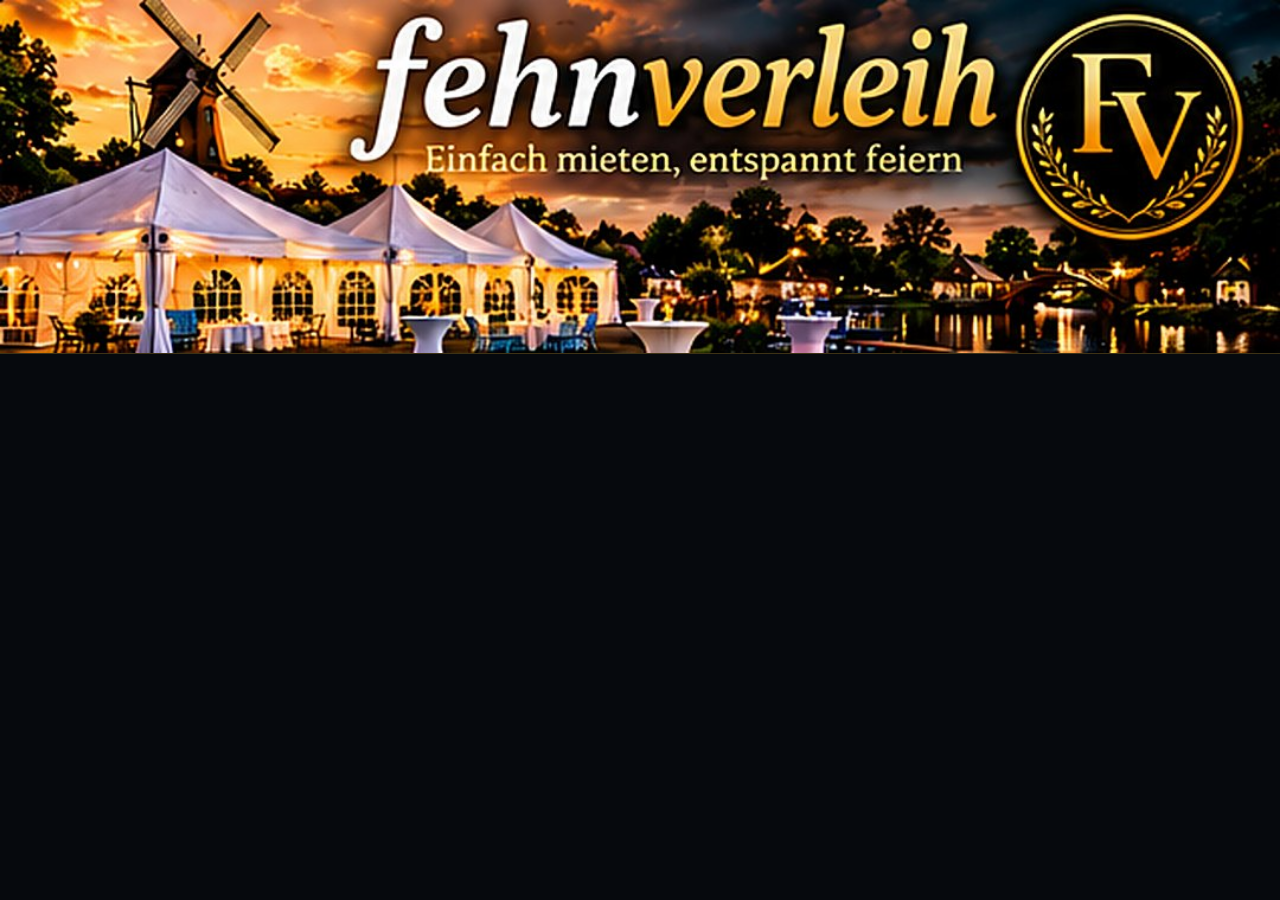
==== app/src/main/assets/www/index.html @ 890cf2ac "Navi: Oberflaeche Grundgeruest (Design, Karte, Zielfuehrung) - Zwischenstand Co-Authored-By: Claude " ====
<!doctype html>
<html lang="de">
<head>
<meta charset="utf-8">
<meta name="viewport" content="width=device-width, initial-scale=1, viewport-fit=cover, user-scalable=no">
<meta name="theme-color" content="#06090d">
<title>Fehnverleih Navi</title>
<link rel="stylesheet" href="lib/maplibre-gl.css">
<link rel="stylesheet" href="schrift.css">
<link rel="stylesheet" href="app.css">
</head>
<body>
<div id="rahmen">
  <div id="rahmenkopf"><img src="img/logo-klein.png" alt=""><b>fehn<i>verleih</i></b></div>
  <div id="app">
    <header id="banner"><img id="bannerbild" src="img/banner-hoch.jpg" alt="Fehnverleih – Einfach mieten, entspannt feiern"></header>
    <main id="seite"></main>
    <nav id="leiste"></nav>
  </div>
</div>
<div id="blase" hidden></div>
<div id="blatt" hidden></div>
<div id="toast" hidden></div>
<script src="lib/maplibre-gl.js"></script>
<script src="js/symbole.js"></script>
<script src="js/bruecke.js"></script>
<script src="js/server.js"></script>
<script src="js/geo.js"></script>
<script src="js/karte.js"></script>
<script src="js/fuehrung.js"></script>
<script src="js/seiten.js"></script>
<script src="js/app.js"></script>
</body>
</html>
---- app/src/main/assets/www/app.css ----
/* Fehnverleih Navi – Oberfläche nach den Entwürfen (Schwarz/Gold) */
:root {
  --bg: #06090d; --bg2: #0b0f15; --karte: #0c1117; --linie: #2b2414; --linie2: #3d3215;
  --gold: #eab94a; --gold-hell: #f9de94; --gold-dunkel: #c48a22; --gold-tief: #8a6114;
  --creme: #fbe8b5; --creme2: #f2d188; --tinte: #171105;
  --weiss: #ffffff; --grau: #c9c5ba; --grau2: #8d8a82;
  --blau: #1c56b4; --gruen: #1d7a3c; --rot: #b3262a; --rot2: #d93a35;
  --unten: env(safe-area-inset-bottom, 0px); --oben: env(safe-area-inset-top, 0px);
  --schmal: "Roboto Condensed", "sans-serif-condensed", "DejaVu Sans Condensed", "Arial Narrow", sans-serif;
  --schrift: "Roboto", system-ui, -apple-system, "Segoe UI", sans-serif;
}
* { box-sizing: border-box; -webkit-tap-highlight-color: transparent; }
html, body { margin: 0; height: 100%; background: var(--bg); color: var(--weiss); font: 15px/1.3 var(--schrift); overflow: hidden; overscroll-behavior: none; -webkit-user-select: none; user-select: none; }
button, input, select, textarea { font: inherit; color: inherit; }
button { cursor: pointer; border: 0; background: none; padding: 0; }
[hidden] { display: none !important; }
.sym { width: 1.35em; height: 1.35em; fill: currentColor; flex: none; display: block; }

/* ---------- Grundgerüst ---------- */
#rahmen { height: 100%; display: flex; flex-direction: column; }
#rahmenkopf { display: none; }
#app { flex: 1; min-height: 0; display: flex; flex-direction: column; padding-top: var(--oben); }
#banner { flex: none; background: #000; border-bottom: 1px solid var(--linie2); }
#banner img { display: block; width: 100%; height: auto; }
#seite { flex: 1; min-height: 0; display: flex; flex-direction: column; position: relative; }
.rollen { flex: 1; min-height: 0; overflow-y: auto; -webkit-overflow-scrolling: touch; padding: 8px 8px 10px; }
.rollen::-webkit-scrollbar { display: none; }

/* ---------- Leiste unten ---------- */
#leiste { flex: none; display: flex; background: linear-gradient(#0a0e13, #05070a); border-top: 1px solid var(--linie2); padding-bottom: var(--unten); }
#leiste button { flex: 1; display: flex; flex-direction: column; align-items: center; gap: 3px; padding: 9px 2px 8px; color: #b9b6ae; font-family: var(--schmal); font-size: 13px; position: relative; }
#leiste button + button::before { content: ""; position: absolute; left: 0; top: 18%; bottom: 18%; width: 1px; background: #1c2027; }
#leiste button .sym { width: 26px; height: 26px; }
#leiste button.akt { color: var(--gold); font-weight: 700; }
#leiste button.akt::after { content: ""; position: absolute; left: 22%; right: 22%; bottom: 0; height: 3px; border-radius: 3px 3px 0 0; background: var(--gold); }

/* ---------- Knöpfe ---------- */
.gold { background: linear-gradient(180deg, #f9de94 0%, #edc05a 42%, #d9a33a 70%, #c48a22 100%); color: var(--tinte); border: 1px solid #b07a18; border-radius: 9px; font-weight: 700; box-shadow: 0 1px 0 rgba(255,255,255,.35) inset, 0 2px 6px rgba(0,0,0,.5); }
.gold:active { filter: brightness(.9); }
.rand { background: #0b0f14; color: var(--gold); border: 1.5px solid var(--gold-dunkel); border-radius: 9px; font-weight: 600; }
.rand:active { background: #171207; }
.rotk { background: linear-gradient(180deg, #e2463f, #b3262a); color: #fff; border: 1px solid #8f1c20; border-radius: 9px; font-weight: 700; }
.knopf { display: inline-flex; align-items: center; justify-content: center; gap: 8px; padding: 11px 14px; min-height: 44px; }
.knopf.breit { width: 100%; }
.knopf.gross { min-height: 52px; font-size: 17px; }
.knopf:disabled { opacity: .5; }
.rund { width: 42px; height: 42px; border-radius: 50%; display: flex; align-items: center; justify-content: center; flex: none; }
.rund.tel { border: 2px solid var(--gold); color: var(--gold); background: #0a0d11; }
.rund.tel .sym { width: 22px; height: 22px; }

/* ---------- Kopfzeile unter dem Banner ---------- */
.zeile { flex: none; display: flex; align-items: center; gap: 8px; padding: 8px 10px; min-height: 54px; }
.zeile h1 { margin: 0; font-size: 21px; font-weight: 600; flex: 1; min-width: 0; white-space: nowrap; overflow: hidden; text-overflow: ellipsis; }
.zeile .pfeil { color: var(--gold); width: 36px; height: 40px; display: flex; align-items: center; justify-content: center; flex: none; }
.zeile .pfeil .sym { width: 34px; height: 34px; }
.zeile .kasten { width: 40px; height: 40px; border-radius: 8px; display: flex; align-items: center; justify-content: center; flex: none; }
.zeile .kasten .sym { width: 24px; height: 24px; }
.zeile .datum { flex: 1; display: flex; align-items: center; justify-content: center; min-width: 0; }
.zeile .datum b { font-size: 19px; font-weight: 600; white-space: nowrap; padding: 0 2px; }
.zeile .klein { padding: 8px 12px; min-height: 40px; font-size: 14px; font-family: var(--schmal); white-space: nowrap; }
.zeile .klein .sym { width: 20px; height: 20px; }

/* ---------- Auftragskarten ---------- */
.auftrag { display: flex; align-items: stretch; background: linear-gradient(180deg, #0e131a, #090d12); border: 1px solid #20252d; border-radius: 10px; margin-bottom: 8px; min-height: 88px; }
.auftrag .zeit { flex: none; width: 74px; display: flex; flex-direction: column; justify-content: center; align-items: center; border-right: 1px solid #232830; padding: 6px 2px; }
.auftrag .zeit b { font-size: 23px; font-weight: 700; letter-spacing: .2px; line-height: 1.1; }
.auftrag .zeit span { font-size: 12.5px; color: var(--grau); margin-top: 3px; }
.auftrag .wer { flex: 1; min-width: 0; padding: 7px 4px 7px 10px; display: flex; flex-direction: column; justify-content: center; gap: 2px; font-family: var(--schmal); }
.auftrag .wer b { font-size: 17px; font-weight: 700; white-space: nowrap; overflow: hidden; text-overflow: ellipsis; }
.auftrag .adr { display: flex; gap: 5px; font-size: 13.5px; color: #e8e5dc; line-height: 1.25; }
.auftrag .adr .sym { color: var(--gold); width: 18px; height: 18px; margin-top: 1px; }
.auftrag .adr span { min-width: 0; overflow: hidden; display: -webkit-box; -webkit-line-clamp: 2; -webkit-box-orient: vertical; }
.auftrag .tun { flex: none; display: flex; align-items: center; gap: 7px; padding: 6px 2px 6px 4px; }
.auftrag .los { width: 100px; min-height: 58px; padding: 6px 8px; gap: 7px; font-family: var(--schmal); font-size: 14.5px; line-height: 1.15; text-align: left; }
.auftrag .los .sym { width: 24px; height: 24px; transform: rotate(45deg); }
.auftrag .mehr { color: #fff; width: 22px; display: flex; align-items: center; justify-content: center; flex: none; align-self: stretch; }
.auftrag .mehr .sym { width: 24px; height: 24px; }
.marke { display: inline-flex; align-items: center; gap: 4px; align-self: flex-start; font-size: 12.5px; font-weight: 500; padding: 1px 8px 1px 6px; border-radius: 4px; color: #fff; background: var(--blau); line-height: 1.45; }
.marke .sym { width: 14px; height: 14px; }
.marke.aufbau { background: var(--gruen); } .marke.event { background: var(--rot); } .marke.abholung { background: #1a4f9c; } .marke.auftrag { background: #5b4a1c; color: var(--gold-hell); }
.marke.spaet { background: #7a1d1d; }
/* nächster Auftrag: Gold-Karte */
.auftrag.naechster { background: linear-gradient(180deg, #fdf0c9 0%, #f8e0a2 55%, #efcd80 100%); border: 2px solid var(--gold-dunkel); color: var(--tinte); box-shadow: 0 0 0 1px #f9de94 inset; }
.auftrag.naechster .zeit { border-right-color: #d2ab55; }
.auftrag.naechster .zeit span, .auftrag.naechster .adr { color: #2a2008; }
.auftrag.naechster .adr .sym { color: var(--tinte); }
.auftrag.naechster .marke { background: #cfe0fb; color: #173f86; }
.auftrag.naechster .marke.aufbau { background: #cfeed8; color: #145a2b; } .auftrag.naechster .marke.event { background: #f8d3d3; color: #8a1c1f; }
.auftrag.naechster .rund.tel { background: #14100a; border-color: #14100a; }
.auftrag.naechster .mehr { color: var(--tinte); }
.auftrag.naechster .los { border-color: #a9781c; }
.leer { text-align: center; color: var(--grau); padding: 28px 16px; border: 1px dashed #2a2f37; border-radius: 10px; font-size: 15px; }
.leer b { display: block; color: #fff; font-size: 17px; margin-bottom: 4px; }
.hinweis { font-size: 13px; color: var(--grau2); text-align: center; padding: 4px 0 2px; }

/* Kacheln unter der Liste */
.kacheln { flex: none; display: flex; gap: 8px; padding: 0 8px 8px; }
.kachel { flex: 1; min-width: 0; display: flex; align-items: center; gap: 8px; padding: 8px 8px; min-height: 58px; text-align: center; }
.kachel .sym { width: 34px; height: 34px; flex: none; }
.kachel div { flex: 1; min-width: 0; }
.kachel b { display: block; color: #fff; font-size: 16px; font-weight: 600; font-family: var(--schmal); white-space: nowrap; }
.kachel span { display: block; color: #e3ddcd; font-size: 11.5px; font-family: var(--schmal); white-space: nowrap; overflow: hidden; text-overflow: ellipsis; }

/* ---------- Zielkarte (Navigation) ---------- */
.ziel { flex: none; margin: 0 8px; display: flex; align-items: center; gap: 10px; padding: 8px 12px; background: linear-gradient(180deg, #fdf0c9, #f1d087); color: var(--tinte); border: 2px solid var(--gold-dunkel); border-radius: 10px; position: relative; z-index: 3; }
.ziel > .sym { width: 44px; height: 44px; }
.ziel .txt { flex: 1; min-width: 0; border-left: 1px solid #d2ab55; padding-left: 12px; font-family: var(--schmal); }
.ziel .txt b { display: block; font-size: 19px; white-space: nowrap; overflow: hidden; text-overflow: ellipsis; }
.ziel .adr { display: flex; gap: 5px; font-size: 15px; line-height: 1.25; }
.ziel .adr .sym { width: 20px; height: 20px; }
.ziel .rund { background: #14100a; color: var(--gold); }

/* ---------- Karte ---------- */
.kartenfeld { flex: 1; min-height: 0; position: relative; background: #0b1a12; margin-top: -4px; }
#karte { position: absolute; inset: 0; }
.kartenknopf { position: absolute; z-index: 4; background: #fff; color: #14100a; box-shadow: 0 2px 8px rgba(0,0,0,.5); }
.kartenknopf.dunkel { background: rgba(8,11,15,.88); color: var(--gold); border: 1.5px solid var(--gold-dunkel); }
.zoom { position: absolute; right: 10px; bottom: 74px; z-index: 4; display: flex; flex-direction: column; border-radius: 8px; overflow: hidden; background: #fff; box-shadow: 0 2px 8px rgba(0,0,0,.5); }
.zoom button { width: 44px; height: 44px; color: #14100a; display: flex; align-items: center; justify-content: center; }
.zoom button + button { border-top: 1px solid #d5d5d5; }
.zoom .sym { width: 26px; height: 26px; }
.kartenknopf.ortung { right: 10px; bottom: 16px; }
.kartenknopf.ortung .sym { width: 26px; height: 26px; }
.quelle { position: absolute; left: 6px; bottom: 4px; z-index: 3; font-size: 10px; color: rgba(255,255,255,.75); text-shadow: 0 0 3px #000; pointer-events: none; }
.kartenmeldung { position: absolute; left: 12px; right: 12px; top: 14px; z-index: 5; background: rgba(8,11,15,.92); border: 1px solid var(--gold-dunkel); border-radius: 10px; padding: 10px 12px; font-size: 14px; display: flex; gap: 10px; align-items: center; }
.kartenmeldung .dreh { width: 18px; height: 18px; border: 3px solid #5a4514; border-top-color: var(--gold); border-radius: 50%; animation: dreh 1s linear infinite; flex: none; }
@keyframes dreh { to { transform: rotate(360deg); } }

/* Fußzeile der Routen-Vorschau */
.fuss { flex: none; display: flex; align-items: center; gap: 10px; padding: 9px 10px; background: var(--bg); border-top: 1px solid var(--linie2); }
.fuss > .sym { width: 40px; height: 40px; color: var(--gold); }
.fuss .txt { flex: 1; min-width: 0; font-family: var(--schmal); border-right: 1px solid #1f242b; padding-right: 6px; }
.fuss .txt b { display: block; font-size: 19px; font-weight: 700; white-space: nowrap; }
.fuss .txt b small { font-weight: 400; font-size: 17px; }
.fuss .txt span { display: block; font-size: 14px; color: #e3ddcd; white-space: nowrap; overflow: hidden; text-overflow: ellipsis; }
.fuss .knopf { min-height: 54px; padding: 8px 14px; font-size: 18px; font-family: var(--schmal); flex: none; }
.fuss .knopf .sym { width: 26px; height: 26px; transform: rotate(45deg); }
.fuss .knopf small { display: block; font-size: 11.5px; font-weight: 500; margin-top: 1px; }

/* ---------- Zielführung ---------- */
.abbiegen { position: absolute; left: 8px; right: 8px; top: 8px; z-index: 5; display: flex; align-items: center; gap: 12px; padding: 8px 12px; background: rgba(6,9,13,.93); border: 2px solid var(--gold-dunkel); border-radius: 10px; }
.abbiegen > .sym { width: 50px; height: 50px; color: var(--gold); }
.abbiegen .txt { flex: 1; min-width: 0; font-family: var(--schmal); }
.abbiegen .txt b { display: block; font-size: 30px; font-weight: 700; line-height: 1.05; }
.abbiegen .txt span { display: block; font-size: 17px; line-height: 1.2; overflow: hidden; display: -webkit-box; -webkit-line-clamp: 2; -webkit-box-orient: vertical; }
.fahrknopf { position: absolute; z-index: 5; }
.fahrknopf.info { left: 10px; bottom: 14px; width: 52px; height: 52px; }
.fahrknopf.info .sym { width: 30px; height: 30px; }
.fahrknopf.vollb { right: 10px; bottom: 72px; }
.fahrknopf.mitte { right: 10px; bottom: 14px; }
.fahrknopf.auswahl { right: 10px; top: 96px; width: auto; border-radius: 22px; padding: 0 12px 0 10px; gap: 6px; font-family: var(--schmal); font-size: 14px; font-weight: 600; }
.schild { position: absolute; left: 12px; bottom: 78px; z-index: 5; display: flex; align-items: center; gap: 0; }
.schild .limit { width: 50px; height: 50px; border-radius: 50%; background: #fff; border: 5px solid #d3221f; color: #111; font-weight: 800; font-size: 19px; display: flex; align-items: center; justify-content: center; box-shadow: 0 2px 6px rgba(0,0,0,.5); position: relative; z-index: 1; }
.schild .tempo { background: rgba(6,9,13,.9); border-radius: 0 10px 10px 0; padding: 4px 10px 4px 16px; margin-left: -10px; text-align: center; line-height: 1; }
.schild .tempo b { font-size: 20px; display: block; } .schild .tempo span { font-size: 10px; color: var(--grau); }
.schild.zuschnell .tempo b { color: #ff6b61; }
.fahrinfo { position: absolute; left: 70px; right: 62px; bottom: 12px; z-index: 5; background: rgba(6,9,13,.95); border: 1.5px solid var(--gold-dunkel); border-radius: 12px; padding: 8px 10px; font-family: var(--schmal); }
.fahrinfo .werte { display: flex; gap: 10px; align-items: baseline; flex-wrap: wrap; }
.fahrinfo .werte div { flex: 1; min-width: 60px; }
.fahrinfo b { font-size: 19px; display: block; white-space: nowrap; } .fahrinfo span { font-size: 12px; color: var(--grau); }
.fahrinfo .rotk { margin-top: 8px; width: 100%; min-height: 42px; font-size: 16px; }
.auswahlfeld { position: absolute; right: 10px; top: 146px; z-index: 6; background: rgba(6,9,13,.96); border: 1.5px solid var(--gold-dunkel); border-radius: 12px; padding: 6px; min-width: 210px; font-family: var(--schmal); }
.auswahlfeld button { display: flex; width: 100%; align-items: center; gap: 10px; padding: 10px 8px; font-size: 16px; text-align: left; border-radius: 8px; }
.auswahlfeld button .sym { width: 24px; height: 24px; color: var(--grau2); }
.auswahlfeld button.an .sym { color: var(--gold); }
.auswahlfeld button i { margin-left: auto; width: 38px; height: 22px; border-radius: 12px; background: #2a2f37; position: relative; flex: none; }
.auswahlfeld button i::after { content: ""; position: absolute; left: 2px; top: 2px; width: 18px; height: 18px; border-radius: 50%; background: #9b9b9b; transition: .15s; }
.auswahlfeld button.an i { background: #6a4d10; } .auswahlfeld button.an i::after { left: 18px; background: var(--gold); }
/* Kartenmarken */
.m-ziel { width: 34px; height: 44px; filter: drop-shadow(0 2px 3px rgba(0,0,0,.6)); }
.m-start { width: 22px; height: 22px; border-radius: 50%; background: #1a73e8; border: 4px solid #fff; box-shadow: 0 1px 6px rgba(0,0,0,.6); }
.m-auto { width: 44px; height: 60px; filter: drop-shadow(0 3px 5px rgba(0,0,0,.65)); }
.m-poi { width: 26px; height: 26px; border-radius: 50%; display: flex; align-items: center; justify-content: center; border: 2px solid #fff; box-shadow: 0 1px 5px rgba(0,0,0,.6); color: #fff; }
.m-poi .sym { width: 16px; height: 16px; }
.m-poi.wc { background: #1c56b4; } .m-poi.laden { background: #1d7a3c; }
.m-schild { background: #fff; color: #111; border-radius: 8px; padding: 5px 9px; font-family: var(--schmal); font-size: 13px; line-height: 1.2; box-shadow: 0 2px 8px rgba(0,0,0,.5); white-space: nowrap; }
.m-schild b { display: block; font-size: 14.5px; }
.m-nr { min-width: 26px; height: 26px; padding: 0 5px; border-radius: 13px; background: var(--gold); color: var(--tinte); font-weight: 800; font-size: 13px; display: flex; align-items: center; justify-content: center; border: 2px solid #14100a; box-shadow: 0 1px 5px rgba(0,0,0,.6); }

/* ---------- Vollbild: nur Karte, dünner Rahmen mit Logo ---------- */
body.vollbild #banner, body.vollbild #leiste, body.vollbild .zeile, body.vollbild .ziel, body.vollbild .fuss { display: none; }
body.vollbild #rahmen { padding: 0 5px 5px; background: linear-gradient(135deg, #f9de94, #c48a22 40%, #8a6114 70%, #edc05a); }
body.vollbild #rahmenkopf { display: flex; align-items: center; justify-content: center; gap: 6px; height: calc(22px + var(--oben)); padding-top: var(--oben); flex: none; }
#rahmenkopf img { width: 17px; height: 17px; border-radius: 50%; }
#rahmenkopf b { font-family: Georgia, "Noto Serif", serif; font-style: italic; font-size: 14px; color: #fff; letter-spacing: .3px; text-shadow: 0 1px 2px #000; }
#rahmenkopf b i { color: #2a1c02; text-shadow: none; }
body.vollbild #app { padding-top: 0; border-radius: 6px; overflow: hidden; }
body.vollbild .kartenfeld { margin-top: 0; }
body.vollbild .fahrknopf.auswahl { top: 96px; }

/* ---------- Karten / Formulare (übrige Seiten) ---------- */
.block { background: linear-gradient(180deg, #0e131a, #090d12); border: 1px solid #20252d; border-radius: 10px; padding: 12px; margin-bottom: 10px; }
.block.goldr { border: 1.5px solid var(--gold-dunkel); }
.block.creme { background: linear-gradient(180deg, #fdf0c9, #f1d087); color: var(--tinte); border: 2px solid var(--gold-dunkel); }
.block h2 { margin: 0 0 8px; font-size: 17px; font-weight: 600; display: flex; align-items: center; gap: 8px; }
.block h2 .sym { color: var(--gold); width: 24px; height: 24px; }
.block.creme h2 .sym { color: var(--tinte); }
h3.ueber { margin: 14px 4px 8px; font-size: 18px; font-weight: 600; display: flex; align-items: center; gap: 8px; }
h3.ueber .sym { color: var(--gold); width: 26px; height: 26px; }
.feld { display: block; font-size: 13px; color: var(--grau); margin-bottom: 10px; }
.block.creme .feld { color: #3a2d0c; }
.eingabe { display: block; width: 100%; margin-top: 4px; padding: 11px 12px; border-radius: 8px; border: 1px solid #39404a; background: #05080b; color: #fff; font-size: 16px; -webkit-user-select: text; user-select: text; outline: none; }
.eingabe:focus { border-color: var(--gold); }
.block.creme .eingabe { background: #fff; color: #111; border-color: #b9974a; }
textarea.eingabe { min-height: 84px; resize: none; }
.zweier { display: flex; gap: 10px; } .zweier > * { flex: 1; min-width: 0; }
.wahl { display: flex; border: 1.5px solid var(--gold-dunkel); border-radius: 9px; overflow: hidden; margin-top: 4px; }
.wahl button { flex: 1; padding: 10px 6px; font-weight: 600; color: var(--gold); font-size: 15px; }
.wahl button.akt { background: linear-gradient(180deg, #f9de94, #d9a33a); color: var(--tinte); }
.suchfeld { display: flex; align-items: center; gap: 8px; background: #fff; border: 1px solid #b9974a; border-radius: 8px; padding: 0 10px; color: #555; }
.suchfeld input { flex: 1; min-width: 0; border: 0; outline: 0; background: none; color: #111; padding: 12px 0; font-size: 16px; -webkit-user-select: text; user-select: text; }
.chips { display: flex; gap: 8px; margin: 10px 0; }
.chip { flex: 1; min-width: 0; display: flex; align-items: center; justify-content: center; gap: 6px; background: #fff7df; border: 1px solid #d8b566; border-radius: 8px; padding: 8px 6px; color: var(--tinte); font-family: var(--schmal); font-size: 15px; line-height: 1.15; text-align: left; }
.chip .sym { width: 24px; height: 24px; } .chip small { display: block; font-size: 11.5px; color: #4a3a12; }
.eintrag { display: flex; align-items: center; gap: 10px; width: 100%; text-align: left; background: linear-gradient(180deg, #0e131a, #090d12); border: 1px solid #20252d; border-radius: 10px; padding: 10px 10px 10px 12px; margin-bottom: 8px; font-family: var(--schmal); min-height: 58px; }
.eintrag > .sym { color: var(--gold); width: 26px; height: 26px; }
.eintrag .txt { flex: 1; min-width: 0; } .eintrag .txt b { display: block; font-size: 16.5px; white-space: nowrap; overflow: hidden; text-overflow: ellipsis; }
.eintrag .txt span { display: block; font-size: 13.5px; color: var(--grau); white-space: nowrap; overflow: hidden; text-overflow: ellipsis; }
.eintrag .ende { color: #fff; flex: none; display: flex; align-items: center; gap: 8px; }
.eintrag .ende .sym { width: 24px; height: 24px; }
.eintrag .wert { font-size: 17px; font-weight: 700; color: var(--gold); white-space: nowrap; }
.punkt { width: 10px; height: 10px; border-radius: 50%; background: #3fd06b; box-shadow: 0 0 0 4px rgba(63,208,107,.18); flex: none; margin: 0 6px 0 2px; }
.schalter { display: flex; align-items: center; gap: 12px; width: 100%; padding: 10px 2px; text-align: left; font-size: 16px; border-bottom: 1px solid #1a1f26; }
.schalter:last-child { border-bottom: 0; }
.schalter .sym { color: var(--gold); width: 24px; height: 24px; }
.schalter span { flex: 1; } .schalter small { display: block; color: var(--grau2); font-size: 12.5px; }
.schalter i { width: 46px; height: 26px; border-radius: 14px; background: #2a2f37; position: relative; flex: none; }
.schalter i::after { content: ""; position: absolute; left: 3px; top: 3px; width: 20px; height: 20px; border-radius: 50%; background: #9b9b9b; transition: .15s; }
.schalter.an i { background: #6a4d10; } .schalter.an i::after { left: 23px; background: var(--gold); }
.klein2 { font-size: 13px; color: var(--grau2); }
.fehler { background: #3a1214; border: 1px solid #7a2327; color: #ffd9d6; border-radius: 8px; padding: 10px 12px; font-size: 14px; margin-bottom: 10px; }
.gut { background: #10301b; border: 1px solid #1d7a3c; color: #d6f5df; border-radius: 8px; padding: 10px 12px; font-size: 14px; margin-bottom: 10px; }

/* Wetter */
.wetter-jetzt { display: flex; align-items: center; gap: 14px; }
.wetter-jetzt .sym { width: 64px; height: 64px; color: var(--gold); }
.wetter-jetzt b { font-size: 44px; font-weight: 700; line-height: 1; } .wetter-jetzt span { display: block; color: var(--grau); font-size: 15px; margin-top: 2px; }
.wetter-werte { display: flex; gap: 8px; margin-top: 12px; }
.wetter-werte div { flex: 1; background: #05080b; border: 1px solid #1f242b; border-radius: 8px; padding: 8px 4px; text-align: center; font-family: var(--schmal); }
.wetter-werte .sym { margin: 0 auto 2px; color: var(--gold); width: 22px; height: 22px; }
.wetter-werte b { display: block; font-size: 17px; } .wetter-werte span { font-size: 11.5px; color: var(--grau2); }
.stunden { display: flex; gap: 6px; overflow-x: auto; padding-bottom: 2px; } .stunden::-webkit-scrollbar { display: none; }
.stunden div { flex: none; width: 54px; text-align: center; background: #05080b; border: 1px solid #1f242b; border-radius: 8px; padding: 6px 2px; font-family: var(--schmal); }
.stunden .sym { margin: 3px auto; width: 24px; height: 24px; color: var(--gold); } .stunden b { display: block; font-size: 15px; } .stunden span { font-size: 11.5px; color: var(--grau2); display: block; }
.stunden .nass { color: #7db4ff; }
.tagzeile { display: flex; align-items: center; gap: 8px; padding: 9px 2px; border-bottom: 1px solid #1a1f26; font-family: var(--schmal); font-size: 15.5px; }
.tagzeile:last-child { border-bottom: 0; }
.tagzeile b { width: 44px; } .tagzeile .sym { color: var(--gold); width: 26px; height: 26px; } .tagzeile .t { flex: 1; color: var(--grau); font-size: 13.5px; white-space: nowrap; overflow: hidden; text-overflow: ellipsis; }
.tagzeile .temp { white-space: nowrap; font-weight: 700; } .tagzeile .temp small { color: var(--grau2); font-weight: 400; }
.wind-warn { color: #ffb14a; font-weight: 700; }

/* Anmeldung / Sperre */
.anmeldung { flex: 1; overflow-y: auto; padding: 18px 16px 24px; }
.anmeldung h1 { font-size: 24px; margin: 4px 0 4px; } .anmeldung p { color: var(--grau); margin: 0 0 14px; font-size: 14.5px; }
.sperre { text-align: center; padding-top: 30px; } .sperre .sym { width: 76px; height: 76px; color: var(--gold); margin: 0 auto 8px; }

/* Blatt von unten, Blase, Hinweis */
#blatt { position: fixed; inset: 0; z-index: 40; background: rgba(0,0,0,.6); display: flex; align-items: flex-end; }
#blatt .innen { width: 100%; max-height: 88%; overflow-y: auto; background: #0b0f15; border-top: 2px solid var(--gold-dunkel); border-radius: 16px 16px 0 0; padding: 14px 12px calc(16px + var(--unten)); }
#blatt h2 { margin: 0 0 10px; font-size: 19px; display: flex; align-items: center; gap: 8px; } #blatt h2 .sym { color: var(--gold); }
#blatt h2 button { margin-left: auto; color: var(--grau); }
#blase { position: fixed; left: 10px; right: 10px; top: calc(10px + var(--oben)); z-index: 50; background: linear-gradient(180deg, #fdf0c9, #f1d087); color: var(--tinte); border: 2px solid var(--gold-dunkel); border-radius: 16px 16px 16px 4px; padding: 10px 12px; display: flex; gap: 10px; align-items: flex-start; box-shadow: 0 6px 20px rgba(0,0,0,.6); animation: rein .25s ease-out; }
#blase .sym { width: 28px; height: 28px; } #blase b { display: block; font-size: 14px; } #blase span { font-size: 16px; line-height: 1.25; }
@keyframes rein { from { transform: translateY(-20px); opacity: 0; } }
#toast { position: fixed; left: 50%; transform: translateX(-50%); bottom: calc(92px + var(--unten)); z-index: 60; background: rgba(20,16,10,.96); border: 1px solid var(--gold-dunkel); color: #fff; padding: 10px 16px; border-radius: 22px; font-size: 14.5px; max-width: 90%; text-align: center; box-shadow: 0 4px 14px rgba(0,0,0,.6); }
.laedt { display: flex; align-items: center; justify-content: center; gap: 10px; padding: 26px; color: var(--grau); }
.laedt .dreh { width: 22px; height: 22px; border: 3px solid #5a4514; border-top-color: var(--gold); border-radius: 50%; animation: dreh 1s linear infinite; }
.positionen .pos { display: flex; align-items: center; gap: 8px; padding: 7px 0; border-bottom: 1px solid #1a1f26; font-family: var(--schmal); font-size: 15.5px; }
.positionen .pos span { flex: 1; min-width: 0; white-space: nowrap; overflow: hidden; text-overflow: ellipsis; }
.positionen .pos button { width: 34px; height: 34px; border-radius: 8px; border: 1px solid var(--gold-dunkel); color: var(--gold); display: flex; align-items: center; justify-content: center; }
.positionen .pos b { min-width: 30px; text-align: center; }
.detailzeile { display: flex; gap: 10px; padding: 8px 0; border-bottom: 1px solid #1a1f26; font-size: 15px; }
.detailzeile:last-child { border-bottom: 0; } .detailzeile .sym { color: var(--gold); width: 22px; height: 22px; } .detailzeile div { flex: 1; min-width: 0; -webkit-user-select: text; user-select: text; }
.detailzeile small { display: block; color: var(--grau2); font-size: 12px; }
.belegbild { display: block; width: 100%; max-height: 260px; object-fit: contain; border-radius: 8px; background: #000; margin-bottom: 10px; }

/* MapLibre: eigene Marken ohne Standard-Rahmen */
.maplibregl-ctrl-bottom-left, .maplibregl-ctrl-bottom-right, .maplibregl-ctrl-top-right, .maplibregl-ctrl-top-left { display: none; }
@media (max-width: 345px) { .auftrag .los { width: 88px; font-size: 13.5px; } .auftrag .zeit { width: 64px; } .auftrag .zeit b { font-size: 20px; } }
@media (min-width: 400px) { .auftrag { min-height: 96px; } .auftrag .los { width: 118px; font-size: 16px; } .auftrag .zeit { width: 86px; } .auftrag .zeit b { font-size: 26px; } .auftrag .wer b { font-size: 18.5px; } .auftrag .adr { font-size: 14.5px; } .rund { width: 46px; height: 46px; } }
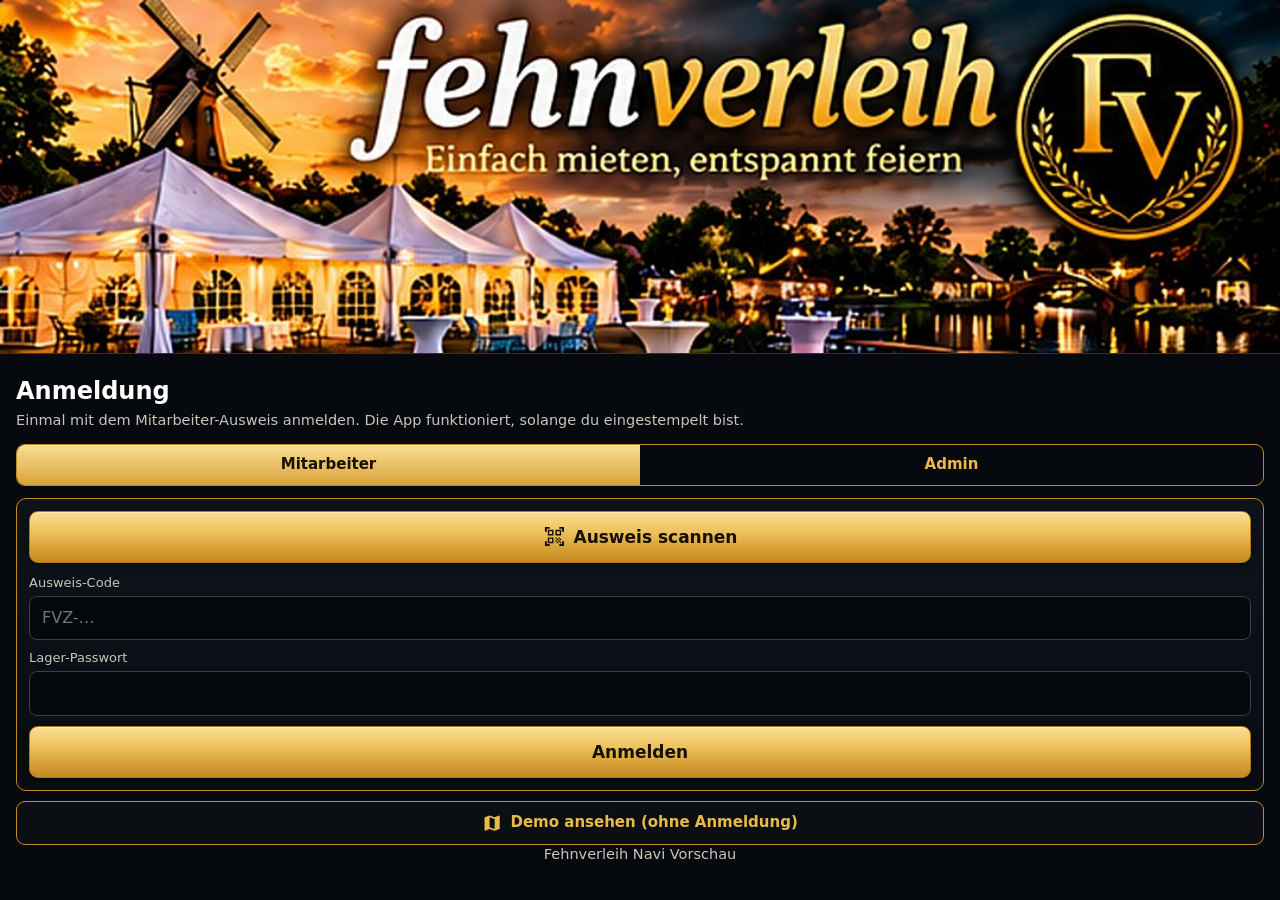
==== commit 6f7e50be: "Navi: Demo-Modus mit Probefahrt, genauer Standort fuer Lagerhalle/Verwaltung, Aufruf aus der Lager-A" ====
--- a/app/src/main/assets/www/index.html
+++ b/app/src/main/assets/www/index.html
@@ -25,6 +25,7 @@
 <script src="js/symbole.js"></script>
 <script src="js/bruecke.js"></script>
 <script src="js/server.js"></script>
+<script src="js/demo.js"></script>
 <script src="js/geo.js"></script>
 <script src="js/karte.js"></script>
 <script src="js/fuehrung.js"></script>
--- a/app/src/main/assets/www/schrift.css
+++ b/app/src/main/assets/www/schrift.css
@@ -0,0 +1 @@
+/* Schriften werden beim Bau eingefuegt (Roboto, Roboto Condensed) */
--- a/app/src/main/assets/www/app.css
+++ b/app/src/main/assets/www/app.css
@@ -62,18 +62,21 @@
 
 /* ---------- Auftragskarten ---------- */
 .auftrag { display: flex; align-items: stretch; background: linear-gradient(180deg, #0e131a, #090d12); border: 1px solid #20252d; border-radius: 10px; margin-bottom: 8px; min-height: 88px; }
-.auftrag .zeit { flex: none; width: 74px; display: flex; flex-direction: column; justify-content: center; align-items: center; border-right: 1px solid #232830; padding: 6px 2px; }
-.auftrag .zeit b { font-size: 23px; font-weight: 700; letter-spacing: .2px; line-height: 1.1; }
+.auftrag .zeit { flex: none; width: 68px; display: flex; flex-direction: column; justify-content: center; align-items: center; border-right: 1px solid #232830; padding: 6px 2px; }
+.auftrag .zeit b { font-size: 22px; font-weight: 700; letter-spacing: .2px; line-height: 1.1; }
 .auftrag .zeit span { font-size: 12.5px; color: var(--grau); margin-top: 3px; }
-.auftrag .wer { flex: 1; min-width: 0; padding: 7px 4px 7px 10px; display: flex; flex-direction: column; justify-content: center; gap: 2px; font-family: var(--schmal); }
-.auftrag .wer b { font-size: 17px; font-weight: 700; white-space: nowrap; overflow: hidden; text-overflow: ellipsis; }
-.auftrag .adr { display: flex; gap: 5px; font-size: 13.5px; color: #e8e5dc; line-height: 1.25; }
+.auftrag .wer { flex: 1; min-width: 0; padding: 7px 2px 7px 8px; display: flex; flex-direction: column; justify-content: center; gap: 2px; font-family: var(--schmal); }
+.auftrag .wer > b { font-size: 16.5px; font-weight: 700; line-height: 1.15; overflow: hidden; display: -webkit-box; -webkit-line-clamp: 2; -webkit-box-orient: vertical; }
+.auftrag .adr { display: flex; gap: 4px; font-size: 13.5px; color: #e8e5dc; line-height: 1.25; }
 .auftrag .adr .sym { color: var(--gold); width: 18px; height: 18px; margin-top: 1px; }
-.auftrag .adr span { min-width: 0; overflow: hidden; display: -webkit-box; -webkit-line-clamp: 2; -webkit-box-orient: vertical; }
-.auftrag .tun { flex: none; display: flex; align-items: center; gap: 7px; padding: 6px 2px 6px 4px; }
-.auftrag .los { width: 100px; min-height: 58px; padding: 6px 8px; gap: 7px; font-family: var(--schmal); font-size: 14.5px; line-height: 1.15; text-align: left; }
+.auftrag .adr span { min-width: 0; flex: 1; }
+.az { display: block; font-style: normal; }
+.auftrag .adr .az, .ziel .adr .az { white-space: nowrap; overflow: hidden; text-overflow: ellipsis; }
+.ziel .adr span { min-width: 0; flex: 1; }
+.auftrag .tun { flex: none; display: flex; align-items: center; gap: 6px; padding: 6px 0 6px 2px; }
+.auftrag .los { width: 98px; min-height: 58px; padding: 6px 7px; gap: 6px; font-family: var(--schmal); font-size: 14.5px; line-height: 1.15; text-align: left; }
 .auftrag .los .sym { width: 24px; height: 24px; transform: rotate(45deg); }
-.auftrag .mehr { color: #fff; width: 22px; display: flex; align-items: center; justify-content: center; flex: none; align-self: stretch; }
+.auftrag .mehr { color: #fff; width: 20px; display: flex; align-items: center; justify-content: center; flex: none; align-self: stretch; }
 .auftrag .mehr .sym { width: 24px; height: 24px; }
 .marke { display: inline-flex; align-items: center; gap: 4px; align-self: flex-start; font-size: 12.5px; font-weight: 500; padding: 1px 8px 1px 6px; border-radius: 4px; color: #fff; background: var(--blau); line-height: 1.45; }
 .marke .sym { width: 14px; height: 14px; }
@@ -127,13 +130,13 @@
 @keyframes dreh { to { transform: rotate(360deg); } }
 
 /* Fußzeile der Routen-Vorschau */
-.fuss { flex: none; display: flex; align-items: center; gap: 10px; padding: 9px 10px; background: var(--bg); border-top: 1px solid var(--linie2); }
-.fuss > .sym { width: 40px; height: 40px; color: var(--gold); }
+.fuss { flex: none; display: flex; align-items: center; gap: 8px; padding: 9px 10px; background: var(--bg); border-top: 1px solid var(--linie2); }
+.fuss > .sym { width: 36px; height: 36px; color: var(--gold); }
 .fuss .txt { flex: 1; min-width: 0; font-family: var(--schmal); border-right: 1px solid #1f242b; padding-right: 6px; }
-.fuss .txt b { display: block; font-size: 19px; font-weight: 700; white-space: nowrap; }
-.fuss .txt b small { font-weight: 400; font-size: 17px; }
+.fuss .txt b { display: block; font-size: 18px; font-weight: 700; white-space: nowrap; }
+.fuss .txt b small { font-weight: 400; font-size: 16px; }
 .fuss .txt span { display: block; font-size: 14px; color: #e3ddcd; white-space: nowrap; overflow: hidden; text-overflow: ellipsis; }
-.fuss .knopf { min-height: 54px; padding: 8px 14px; font-size: 18px; font-family: var(--schmal); flex: none; }
+.fuss .knopf { min-height: 54px; padding: 8px 12px; font-size: 17px; font-family: var(--schmal); flex: none; }
 .fuss .knopf .sym { width: 26px; height: 26px; transform: rotate(45deg); }
 .fuss .knopf small { display: block; font-size: 11.5px; font-weight: 500; margin-top: 1px; }
 
@@ -155,9 +158,10 @@
 .schild .tempo b { font-size: 20px; display: block; } .schild .tempo span { font-size: 10px; color: var(--grau); }
 .schild.zuschnell .tempo b { color: #ff6b61; }
 .fahrinfo { position: absolute; left: 70px; right: 62px; bottom: 12px; z-index: 5; background: rgba(6,9,13,.95); border: 1.5px solid var(--gold-dunkel); border-radius: 12px; padding: 8px 10px; font-family: var(--schmal); }
-.fahrinfo .werte { display: flex; gap: 10px; align-items: baseline; flex-wrap: wrap; }
-.fahrinfo .werte div { flex: 1; min-width: 60px; }
-.fahrinfo b { font-size: 19px; display: block; white-space: nowrap; } .fahrinfo span { font-size: 12px; color: var(--grau); }
+.fahrinfo .werte { display: flex; gap: 6px; }
+.fahrinfo .werte div { flex: 1 1 0; min-width: 0; text-align: center; }
+.fahrinfo b { font-size: 18px; display: block; white-space: nowrap; } .fahrinfo span { font-size: 11.5px; color: var(--grau); }
+.fahrinfo:not([hidden]) ~ .schild { bottom: 144px; }
 .fahrinfo .rotk { margin-top: 8px; width: 100%; min-height: 42px; font-size: 16px; }
 .auswahlfeld { position: absolute; right: 10px; top: 146px; z-index: 6; background: rgba(6,9,13,.96); border: 1.5px solid var(--gold-dunkel); border-radius: 12px; padding: 6px; min-width: 210px; font-family: var(--schmal); }
 .auswahlfeld button { display: flex; width: 100%; align-items: center; gap: 10px; padding: 10px 8px; font-size: 16px; text-align: left; border-radius: 8px; }
@@ -175,6 +179,7 @@
 .m-poi.wc { background: #1c56b4; } .m-poi.laden { background: #1d7a3c; }
 .m-schild { background: #fff; color: #111; border-radius: 8px; padding: 5px 9px; font-family: var(--schmal); font-size: 13px; line-height: 1.2; box-shadow: 0 2px 8px rgba(0,0,0,.5); white-space: nowrap; }
 .m-schild b { display: block; font-size: 14.5px; }
+.m-schild.links { }
 .m-nr { min-width: 26px; height: 26px; padding: 0 5px; border-radius: 13px; background: var(--gold); color: var(--tinte); font-weight: 800; font-size: 13px; display: flex; align-items: center; justify-content: center; border: 2px solid #14100a; box-shadow: 0 1px 5px rgba(0,0,0,.6); }
 
 /* ---------- Vollbild: nur Karte, dünner Rahmen mit Logo ---------- */
@@ -277,4 +282,4 @@
 /* MapLibre: eigene Marken ohne Standard-Rahmen */
 .maplibregl-ctrl-bottom-left, .maplibregl-ctrl-bottom-right, .maplibregl-ctrl-top-right, .maplibregl-ctrl-top-left { display: none; }
 @media (max-width: 345px) { .auftrag .los { width: 88px; font-size: 13.5px; } .auftrag .zeit { width: 64px; } .auftrag .zeit b { font-size: 20px; } }
-@media (min-width: 400px) { .auftrag { min-height: 96px; } .auftrag .los { width: 118px; font-size: 16px; } .auftrag .zeit { width: 86px; } .auftrag .zeit b { font-size: 26px; } .auftrag .wer b { font-size: 18.5px; } .auftrag .adr { font-size: 14.5px; } .rund { width: 46px; height: 46px; } }
+@media (min-width: 400px) { .auftrag { min-height: 94px; } .auftrag .los { width: 100px; font-size: 15px; } .auftrag .zeit { width: 74px; } .auftrag .zeit b { font-size: 24px; } .auftrag .wer > b { font-size: 17.5px; } .auftrag .adr { font-size: 14px; } .auftrag .rund { width: 42px; height: 42px; } }
